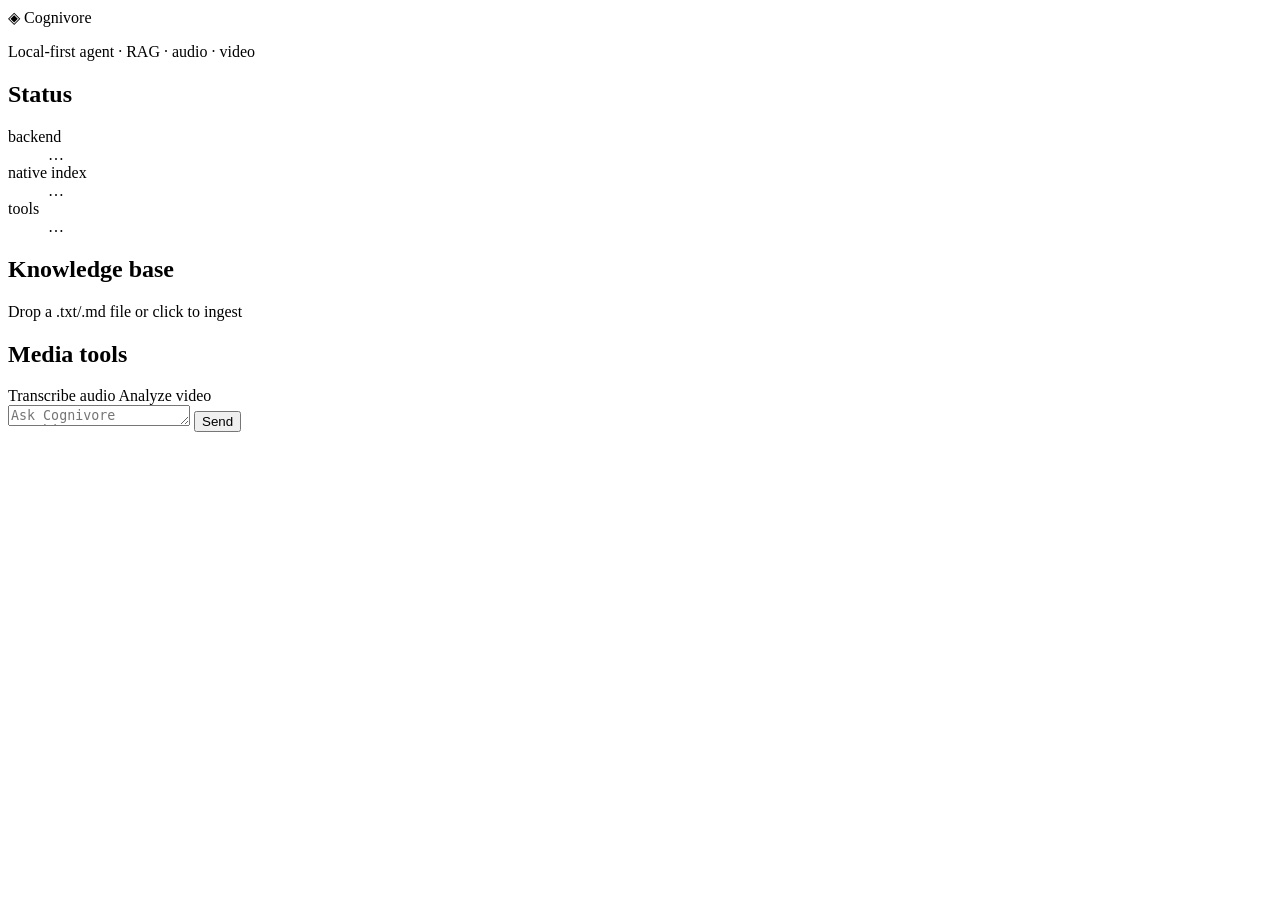
==== src/cognivore/web/static/index.html @ b8dc3c74 "Add the web app, CLI, and dependency-injection wiring - bootstrap.py wires settings -> embedder -> s" ====
<!doctype html>
<html lang="en">
<head>
  <meta charset="utf-8" />
  <meta name="viewport" content="width=device-width, initial-scale=1" />
  <title>Cognivore</title>
  <link rel="stylesheet" href="/styles.css" />
</head>
<body>
  <div class="shell">
    <aside class="sidebar">
      <div class="brand">
        <span class="brand-mark">◈</span>
        <span class="brand-name">Cognivore</span>
      </div>
      <p class="tagline">Local-first agent · RAG · audio · video</p>

      <section class="panel">
        <h2>Status</h2>
        <dl id="status-list" class="status-list">
          <dt>backend</dt><dd id="status-backend">…</dd>
          <dt>native index</dt><dd id="status-native">…</dd>
          <dt>tools</dt><dd id="status-tools">…</dd>
        </dl>
      </section>

      <section class="panel">
        <h2>Knowledge base</h2>
        <label class="dropzone" for="file-input">
          <input id="file-input" type="file" accept=".txt,.md,.markdown" hidden />
          Drop a .txt/.md file or click to ingest
        </label>
        <div id="kb-status" class="muted"></div>
      </section>

      <section class="panel">
        <h2>Media tools</h2>
        <label class="dropzone small" for="audio-input">
          <input id="audio-input" type="file" accept="audio/*" hidden />
          Transcribe audio
        </label>
        <label class="dropzone small" for="video-input">
          <input id="video-input" type="file" accept="video/*" hidden />
          Analyze video
        </label>
      </section>
    </aside>

    <main class="chat">
      <div id="messages" class="messages"></div>
      <form id="chat-form" class="composer">
        <textarea id="chat-input" placeholder="Ask Cognivore anything…" rows="1"></textarea>
        <button type="submit">Send</button>
      </form>
    </main>
  </div>
  <script src="/app.js"></script>
</body>
</html>
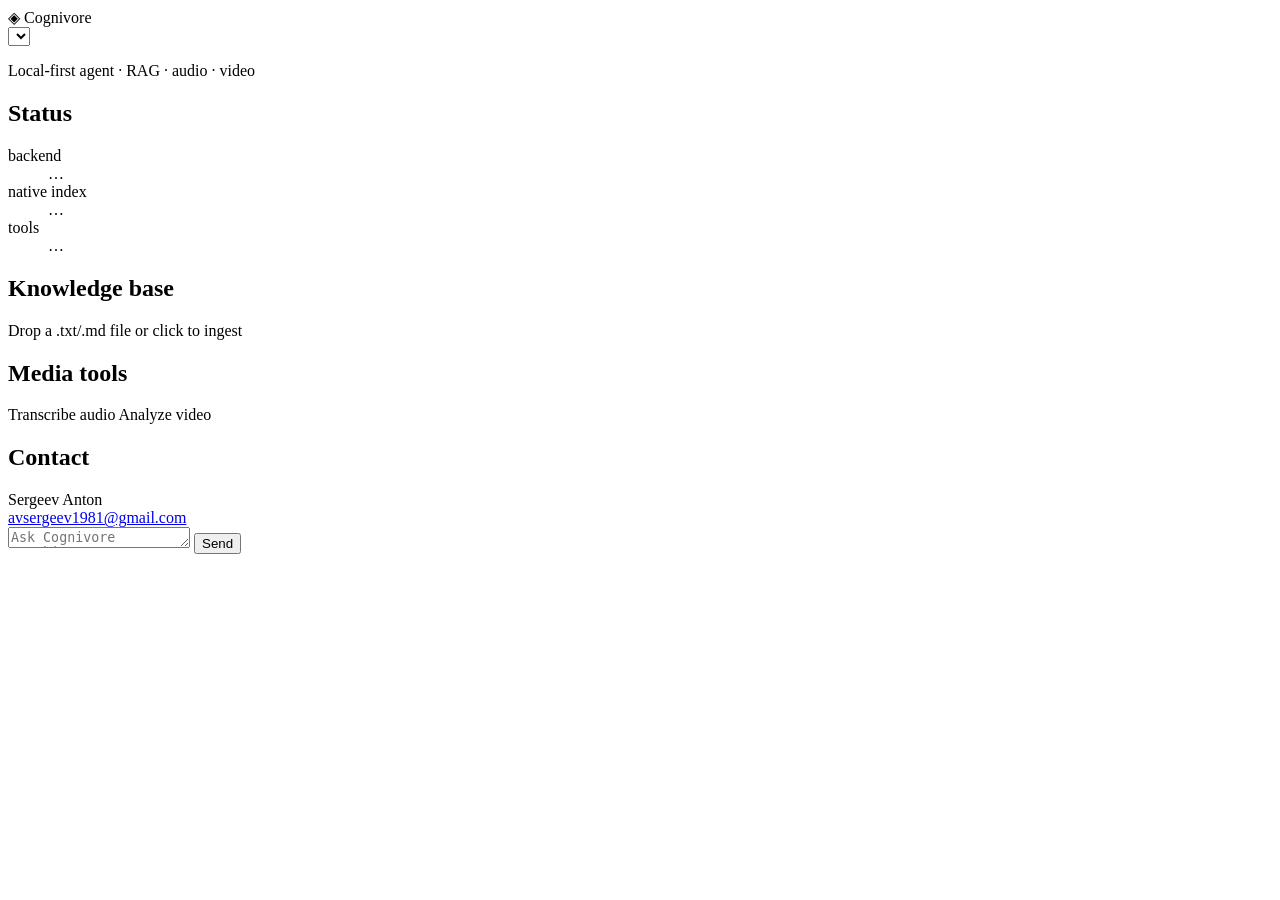
==== commit 39973e12: "Add a language switcher and contact info to the web UI The project is meant to be usable by an inter" ====
--- a/src/cognivore/web/static/index.html
+++ b/src/cognivore/web/static/index.html
@@ -9,51 +9,63 @@
 <body>
   <div class="shell">
     <aside class="sidebar">
-      <div class="brand">
-        <span class="brand-mark">◈</span>
-        <span class="brand-name">Cognivore</span>
+      <div class="brand-row">
+        <div class="brand">
+          <span class="brand-mark">◈</span>
+          <span class="brand-name">Cognivore</span>
+        </div>
+        <select id="lang-select" class="lang-select" aria-label="Language"></select>
       </div>
-      <p class="tagline">Local-first agent · RAG · audio · video</p>
+      <p class="tagline" data-i18n="tagline">Local-first agent · RAG · audio · video</p>
 
       <section class="panel">
-        <h2>Status</h2>
+        <h2 data-i18n="statusTitle">Status</h2>
         <dl id="status-list" class="status-list">
-          <dt>backend</dt><dd id="status-backend">…</dd>
-          <dt>native index</dt><dd id="status-native">…</dd>
-          <dt>tools</dt><dd id="status-tools">…</dd>
+          <dt data-i18n="statusBackendLabel">backend</dt><dd id="status-backend">…</dd>
+          <dt data-i18n="statusNativeLabel">native index</dt><dd id="status-native">…</dd>
+          <dt data-i18n="statusToolsLabel">tools</dt><dd id="status-tools">…</dd>
         </dl>
       </section>
 
       <section class="panel">
-        <h2>Knowledge base</h2>
+        <h2 data-i18n="kbTitle">Knowledge base</h2>
         <label class="dropzone" for="file-input">
           <input id="file-input" type="file" accept=".txt,.md,.markdown" hidden />
-          Drop a .txt/.md file or click to ingest
+          <span data-i18n="kbDropzone">Drop a .txt/.md file or click to ingest</span>
         </label>
         <div id="kb-status" class="muted"></div>
       </section>
 
       <section class="panel">
-        <h2>Media tools</h2>
+        <h2 data-i18n="mediaTitle">Media tools</h2>
         <label class="dropzone small" for="audio-input">
           <input id="audio-input" type="file" accept="audio/*" hidden />
-          Transcribe audio
+          <span data-i18n="mediaAudio">Transcribe audio</span>
         </label>
         <label class="dropzone small" for="video-input">
           <input id="video-input" type="file" accept="video/*" hidden />
-          Analyze video
+          <span data-i18n="mediaVideo">Analyze video</span>
         </label>
+      </section>
+
+      <section class="panel contact-panel">
+        <h2 data-i18n="contactTitle">Contact</h2>
+        <div class="contact-block">
+          <div class="contact-name">Sergeev Anton</div>
+          <a class="contact-email" href="mailto:avsergeev1981@gmail.com">avsergeev1981@gmail.com</a>
+        </div>
       </section>
     </aside>
 
     <main class="chat">
       <div id="messages" class="messages"></div>
       <form id="chat-form" class="composer">
-        <textarea id="chat-input" placeholder="Ask Cognivore anything…" rows="1"></textarea>
-        <button type="submit">Send</button>
+        <textarea id="chat-input" data-i18n-placeholder="chatPlaceholder" placeholder="Ask Cognivore anything…" rows="1"></textarea>
+        <button type="submit" data-i18n="chatSend">Send</button>
       </form>
     </main>
   </div>
+  <script src="/i18n.js"></script>
   <script src="/app.js"></script>
 </body>
 </html>
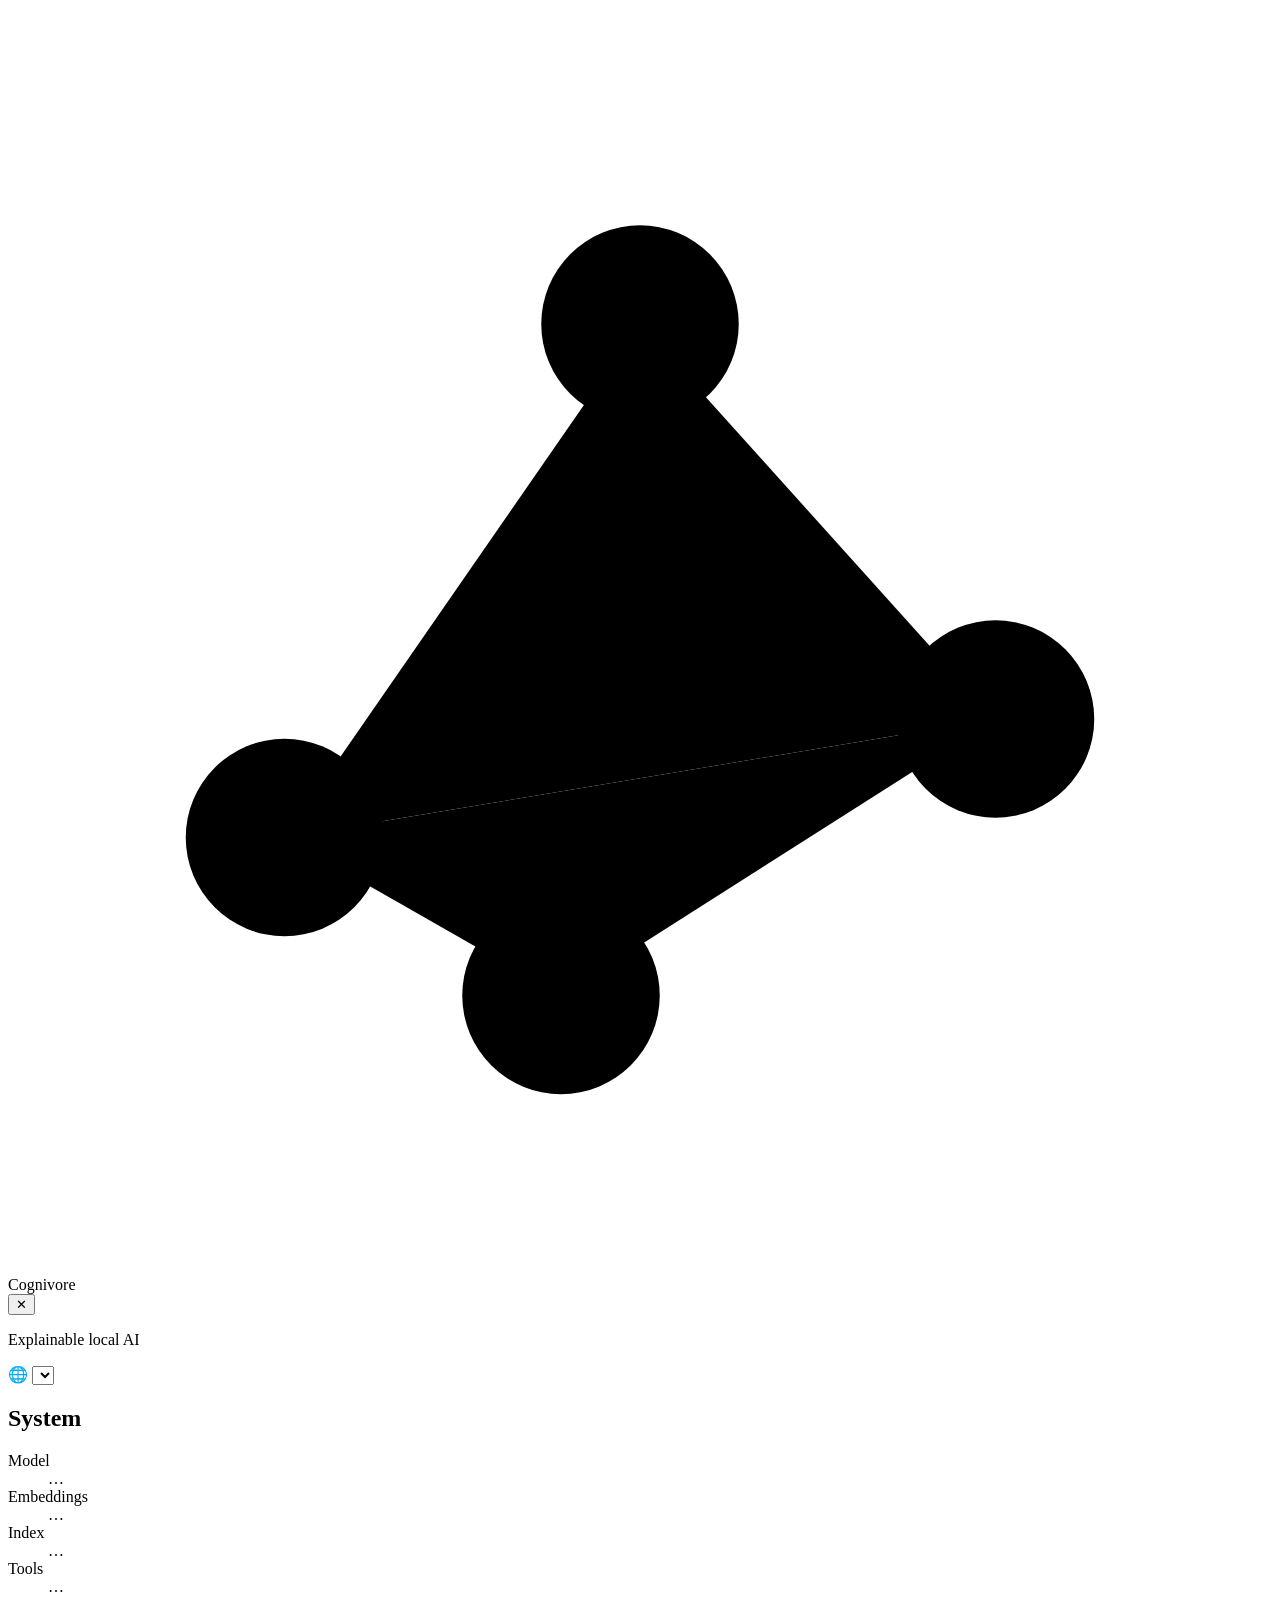
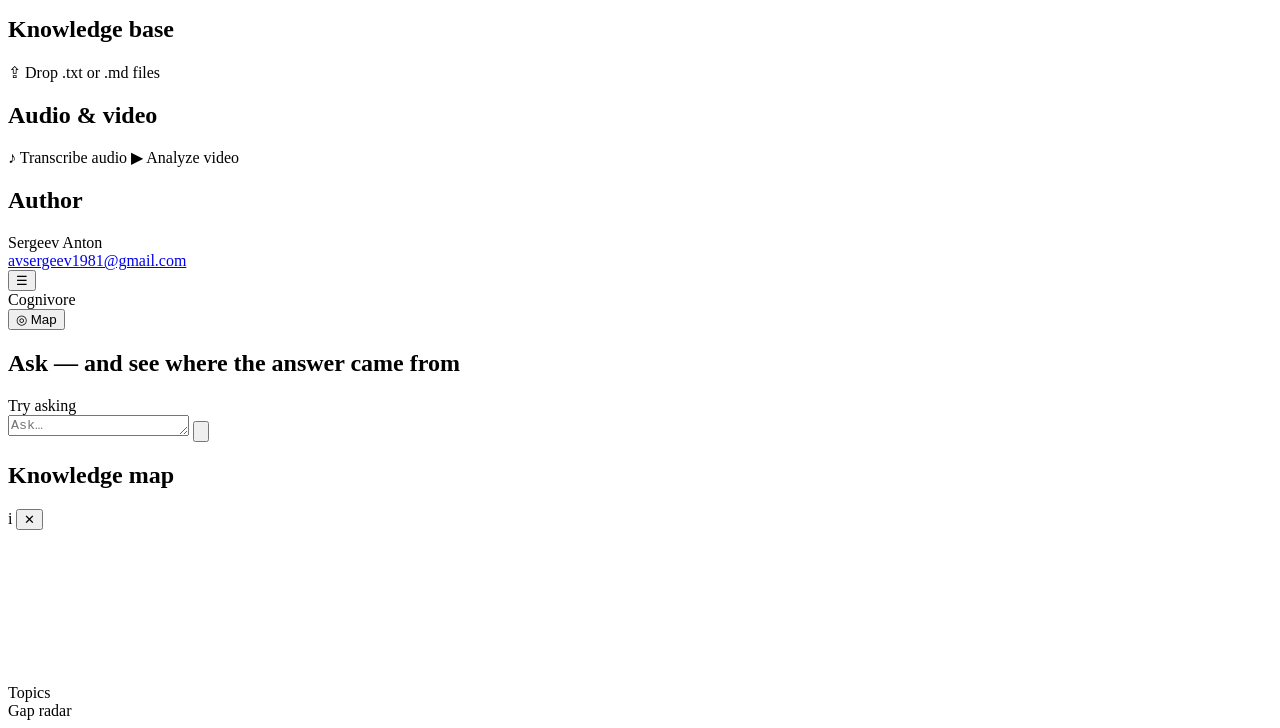
==== commit ec009d91: "Redesign the web UI around explainability - Animated canvas knowledge map (cortex.js): topics as neb" ====
--- a/src/cognivore/web/static/index.html
+++ b/src/cognivore/web/static/index.html
@@ -1,55 +1,102 @@
 <!doctype html>
-<html lang="en">
+<html lang="ru">
 <head>
   <meta charset="utf-8" />
   <meta name="viewport" content="width=device-width, initial-scale=1" />
+  <meta name="description" content="Cognivore — explainable local-first AI: answers from your documents with a live knowledge map, sentence-level grounding and a knowledge-gap radar." />
+  <meta name="theme-color" content="#0b0e14" />
   <title>Cognivore</title>
+  <link rel="icon" href="data:image/svg+xml,%3Csvg xmlns='http://www.w3.org/2000/svg' viewBox='0 0 64 64'%3E%3Ccircle cx='32' cy='32' r='30' fill='%230b0e14'/%3E%3Cg stroke='%235eead4' stroke-width='3' fill='none'%3E%3Cpath d='M18 40 L32 20 L46 36'/%3E%3Cpath d='M32 20 L30 46'/%3E%3C/g%3E%3Cg fill='%235eead4'%3E%3Ccircle cx='18' cy='40' r='5'/%3E%3Ccircle cx='32' cy='20' r='5'/%3E%3Ccircle cx='46' cy='36' r='5'/%3E%3C/g%3E%3Ccircle cx='30' cy='46' r='5' fill='%23fbbf24'/%3E%3C/svg%3E" />
+  <script>
+    // Applied before the stylesheet paints anything, so the page never
+    // flashes the wrong theme for a frame while theme.js loads. Kept as a
+    // tiny inline duplicate of theme.js's detectInitialTheme() rather than
+    // an async import specifically so it can run synchronously this early.
+    (function () {
+      try {
+        var saved = localStorage.getItem("cognivore-theme");
+        var theme =
+          saved && ["dark", "light", "aurora"].includes(saved)
+            ? saved
+            : matchMedia("(prefers-color-scheme: light)").matches
+              ? "light"
+              : "dark";
+        document.documentElement.setAttribute("data-theme", theme);
+      } catch (e) {
+        /* localStorage/matchMedia unavailable -- default stylesheet wins */
+      }
+    })();
+  </script>
   <link rel="stylesheet" href="/styles.css" />
 </head>
 <body>
-  <div class="shell">
-    <aside class="sidebar">
+  <div class="shell" id="shell">
+    <!-- ── Left: workspace ─────────────────────────────────────────── -->
+    <aside class="sidebar" id="sidebar">
       <div class="brand-row">
         <div class="brand">
-          <span class="brand-mark">◈</span>
+          <svg class="brand-mark" viewBox="0 0 64 64" aria-hidden="true">
+            <g class="brand-edges"><path d="M14 42 L32 16 L50 36" /><path d="M32 16 L28 50" /><path d="M14 42 L28 50 L50 36" /></g>
+            <circle cx="14" cy="42" r="5" /><circle cx="32" cy="16" r="5" /><circle cx="50" cy="36" r="5" />
+            <circle class="brand-query" cx="28" cy="50" r="5" />
+          </svg>
           <span class="brand-name">Cognivore</span>
         </div>
-        <select id="lang-select" class="lang-select" aria-label="Language"></select>
+        <button class="icon-btn only-mobile" id="sidebar-close" type="button" data-i18n-aria="menuClose" aria-label="Close menu">✕</button>
       </div>
-      <p class="tagline" data-i18n="tagline">Local-first agent · RAG · audio · video</p>
+      <p class="tagline" data-i18n="tagline">Explainable local AI</p>
+
+      <div class="prefs">
+        <label class="lang-picker">
+          <span class="lang-globe" aria-hidden="true">🌐</span>
+          <select id="lang-select" class="lang-select" data-i18n-aria="langLabel" aria-label="Language"></select>
+        </label>
+        <div id="theme-switch" class="segmented" role="group" data-i18n-aria="themeLabel" aria-label="Theme"></div>
+      </div>
 
       <section class="panel">
-        <h2 data-i18n="statusTitle">Status</h2>
-        <dl id="status-list" class="status-list">
-          <dt data-i18n="statusBackendLabel">backend</dt><dd id="status-backend">…</dd>
-          <dt data-i18n="statusNativeLabel">native index</dt><dd id="status-native">…</dd>
-          <dt data-i18n="statusToolsLabel">tools</dt><dd id="status-tools">…</dd>
+        <h2>
+          <span data-i18n="statusTitle">System</span>
+          <span id="conn-dot" class="conn-dot" data-i18n-title="connOffline" title="…"></span>
+        </h2>
+        <div id="mode-card" class="mode-card" hidden>
+          <span id="mode-badge" class="badge"></span>
+          <p id="mode-hint" class="mode-hint"></p>
+        </div>
+        <dl class="status-list">
+          <dt data-i18n="statusModel">Model</dt><dd id="status-backend">…</dd>
+          <dt data-i18n="statusEmbedder">Embeddings</dt><dd id="status-embedder">…</dd>
+          <dt data-i18n="statusIndex">Index</dt><dd id="status-native">…</dd>
+          <dt data-i18n="statusTools">Tools</dt><dd id="status-tools">…</dd>
         </dl>
       </section>
 
       <section class="panel">
-        <h2 data-i18n="kbTitle">Knowledge base</h2>
-        <label class="dropzone" for="file-input">
-          <input id="file-input" type="file" accept=".txt,.md,.markdown" hidden />
-          <span data-i18n="kbDropzone">Drop a .txt/.md file or click to ingest</span>
+        <h2><span data-i18n="kbTitle">Knowledge base</span><span id="kb-count" class="count-pill"></span></h2>
+        <label id="file-input-label" class="dropzone" for="file-input">
+          <input id="file-input" type="file" accept=".txt,.md,.markdown,.rst" multiple hidden />
+          <span class="dropzone-icon" aria-hidden="true">⇪</span>
+          <span data-i18n="kbDropzone">Drop .txt or .md files</span>
         </label>
-        <div id="kb-status" class="muted"></div>
+        <ul id="kb-log" class="kb-log" aria-live="polite"></ul>
       </section>
 
       <section class="panel">
-        <h2 data-i18n="mediaTitle">Media tools</h2>
-        <label class="dropzone small" for="audio-input">
-          <input id="audio-input" type="file" accept="audio/*" hidden />
-          <span data-i18n="mediaAudio">Transcribe audio</span>
-        </label>
-        <label class="dropzone small" for="video-input">
-          <input id="video-input" type="file" accept="video/*" hidden />
-          <span data-i18n="mediaVideo">Analyze video</span>
-        </label>
+        <h2 data-i18n="mediaTitle">Audio &amp; video</h2>
+        <div class="media-row">
+          <label id="audio-input-label" class="dropzone small" for="audio-input">
+            <input id="audio-input" type="file" accept="audio/*" hidden />
+            <span aria-hidden="true">♪</span> <span data-i18n="mediaAudio">Transcribe audio</span>
+          </label>
+          <label id="video-input-label" class="dropzone small" for="video-input">
+            <input id="video-input" type="file" accept="video/*" hidden />
+            <span aria-hidden="true">▶</span> <span data-i18n="mediaVideo">Analyze video</span>
+          </label>
+        </div>
       </section>
 
       <section class="panel contact-panel">
-        <h2 data-i18n="contactTitle">Contact</h2>
+        <h2 data-i18n="contactTitle">Author</h2>
         <div class="contact-block">
           <div class="contact-name">Sergeev Anton</div>
           <a class="contact-email" href="mailto:avsergeev1981@gmail.com">avsergeev1981@gmail.com</a>
@@ -57,15 +104,84 @@
       </section>
     </aside>
 
+    <!-- ── Centre: conversation ────────────────────────────────────── -->
     <main class="chat">
-      <div id="messages" class="messages"></div>
+      <header class="topbar">
+        <button class="icon-btn only-mobile" id="sidebar-open" type="button" data-i18n-aria="menuOpen" aria-label="Open menu">☰</button>
+        <div class="topbar-title only-mobile">Cognivore</div>
+        <span id="topbar-mode" class="badge subtle" hidden></span>
+        <span class="spacer"></span>
+        <button class="pill-btn only-narrow" id="cortex-open" type="button" aria-controls="cortex">
+          <span aria-hidden="true">◎</span> <span data-i18n="mapToggle">Map</span>
+        </button>
+      </header>
+
+      <div id="messages" class="messages" role="log" aria-live="polite">
+        <section id="hero" class="hero">
+          <h1 data-i18n="heroTitle">Ask — and see where the answer came from</h1>
+          <p class="hero-text" data-i18n="heroText"></p>
+          <div class="features">
+            <div class="feature"><span class="feature-icon f-map" aria-hidden="true"></span><div><b data-i18n="featureMap"></b><span data-i18n="featureMapText"></span></div></div>
+            <div class="feature"><span class="feature-icon f-ground" aria-hidden="true"></span><div><b data-i18n="featureGrounding"></b><span data-i18n="featureGroundingText"></span></div></div>
+            <div class="feature"><span class="feature-icon f-gaps" aria-hidden="true"></span><div><b data-i18n="featureGaps"></b><span data-i18n="featureGapsText"></span></div></div>
+          </div>
+          <div class="examples-label" data-i18n="tryAsking">Try asking</div>
+          <div id="examples" class="examples"></div>
+        </section>
+      </div>
+
       <form id="chat-form" class="composer">
-        <textarea id="chat-input" data-i18n-placeholder="chatPlaceholder" placeholder="Ask Cognivore anything…" rows="1"></textarea>
-        <button type="submit" data-i18n="chatSend">Send</button>
+        <div class="composer-box">
+          <textarea id="chat-input" data-i18n-placeholder="chatPlaceholder" placeholder="Ask…" rows="1" aria-describedby="chat-hint"></textarea>
+          <button type="submit" id="send-btn" class="send-btn" data-i18n-aria="chatSend" aria-label="Send">
+            <svg viewBox="0 0 24 24" aria-hidden="true"><path d="M4 12h13M12 5l7 7-7 7" /></svg>
+          </button>
+        </div>
+        <div id="chat-hint" class="composer-hint" data-i18n="chatHint"></div>
       </form>
     </main>
+
+    <!-- ── Right: the knowledge cortex ─────────────────────────────── -->
+    <aside class="cortex" id="cortex" aria-labelledby="cortex-title">
+      <div class="cortex-head">
+        <h2 id="cortex-title"><span data-i18n="mapTitle">Knowledge map</span></h2>
+        <span id="map-stats" class="muted small"></span>
+        <span class="info" tabindex="0" data-i18n-title="mapMethod" title="">i</span>
+        <button class="icon-btn only-narrow" id="cortex-close" type="button" data-i18n-aria="close" aria-label="Close">✕</button>
+      </div>
+      <div class="map-wrap" id="map-wrap">
+        <canvas id="map-canvas" aria-hidden="true"></canvas>
+        <div id="map-empty" class="map-empty" data-i18n="mapEmpty" hidden></div>
+        <div id="map-tooltip" class="map-tooltip" hidden></div>
+      </div>
+      <div class="topics">
+        <div class="section-label" data-i18n="mapLegend">Topics</div>
+        <div id="topic-list" class="topic-list"></div>
+      </div>
+      <div class="gaps">
+        <div class="section-label"><span class="radar-dot" aria-hidden="true"></span><span data-i18n="gapsTitle">Gap radar</span></div>
+        <div id="gap-list" class="gap-list"></div>
+      </div>
+    </aside>
   </div>
+  <div id="scrim" class="scrim" hidden></div>
+
+  <dialog id="chunk-dialog" class="chunk-dialog">
+    <form method="dialog">
+      <header>
+        <div>
+          <div class="section-label" data-i18n="chunkTitle">Passage</div>
+          <div id="chunk-source" class="chunk-source"></div>
+        </div>
+        <button class="icon-btn" value="close" data-i18n-aria="close" aria-label="Close">✕</button>
+      </header>
+      <div id="chunk-text" class="chunk-text"></div>
+    </form>
+  </dialog>
+
   <script src="/i18n.js"></script>
+  <script src="/theme.js"></script>
+  <script src="/cortex.js"></script>
   <script src="/app.js"></script>
 </body>
 </html>
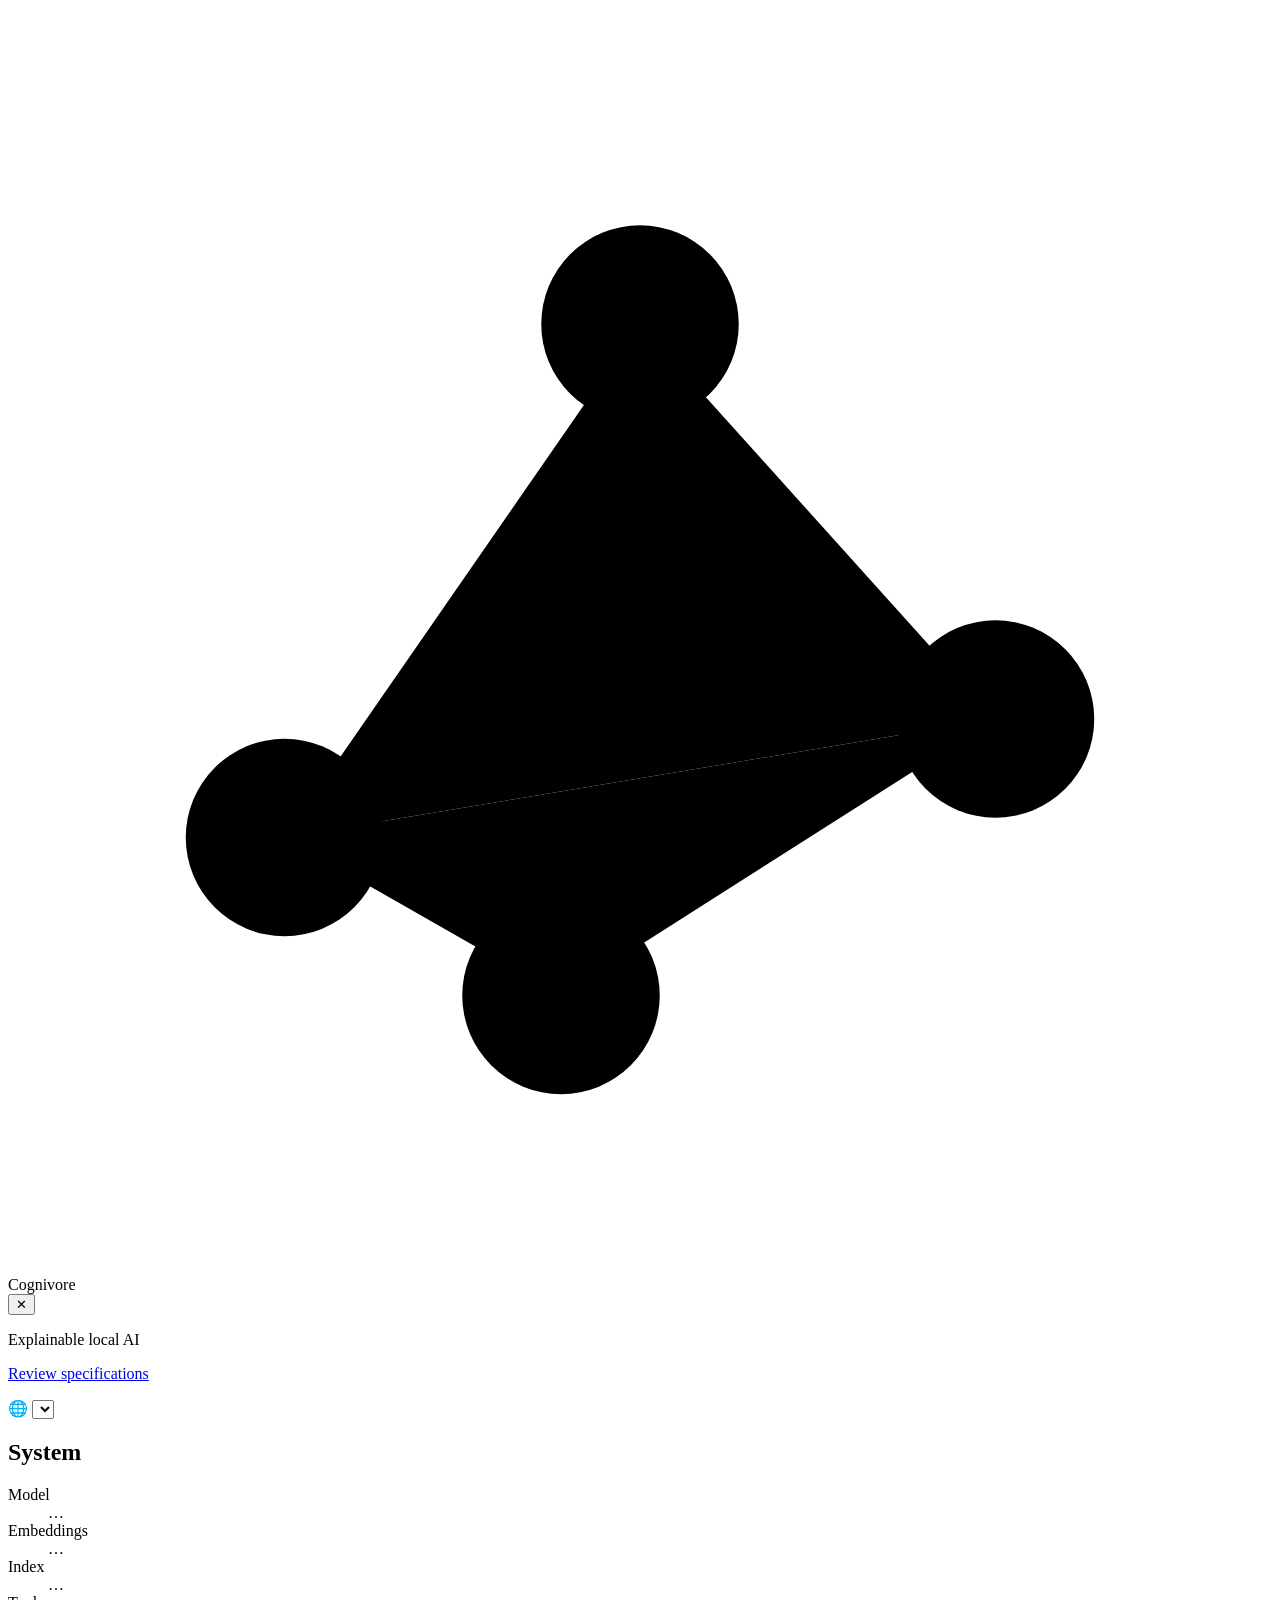
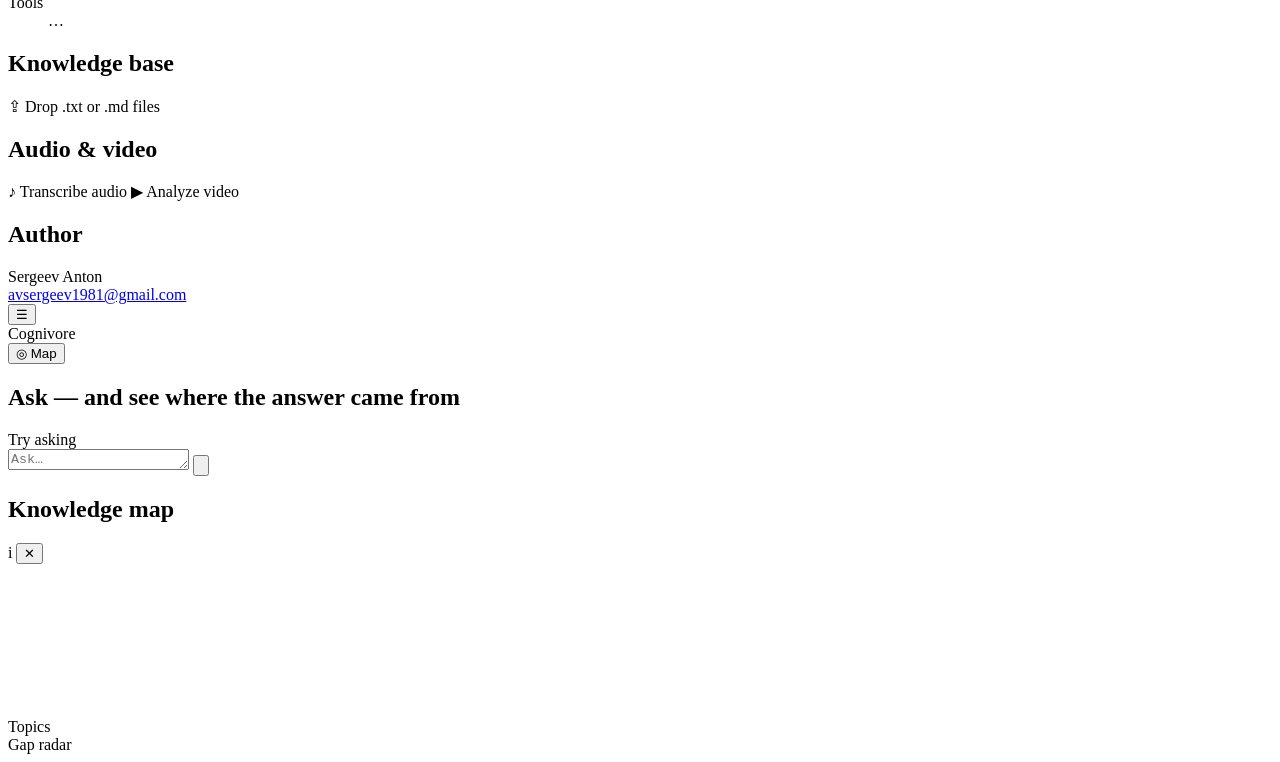
==== commit 527ca34a: "Add resumable browser reviews and report export" ====
--- a/src/cognivore/web/static/index.html
+++ b/src/cognivore/web/static/index.html
@@ -45,6 +45,7 @@
         <button class="icon-btn only-mobile" id="sidebar-close" type="button" data-i18n-aria="menuClose" aria-label="Close menu">✕</button>
       </div>
       <p class="tagline" data-i18n="tagline">Explainable local AI</p>
+      <p><a href="/review.html" lang="en">Review specifications</a></p>
 
       <div class="prefs">
         <label class="lang-picker">
@@ -57,7 +58,7 @@
       <section class="panel">
         <h2>
           <span data-i18n="statusTitle">System</span>
-          <span id="conn-dot" class="conn-dot" data-i18n-title="connOffline" title="…"></span>
+          <span id="conn-dot" class="conn-dot" title="…"></span>
         </h2>
         <div id="mode-card" class="mode-card" hidden>
           <span id="mode-badge" class="badge"></span>
